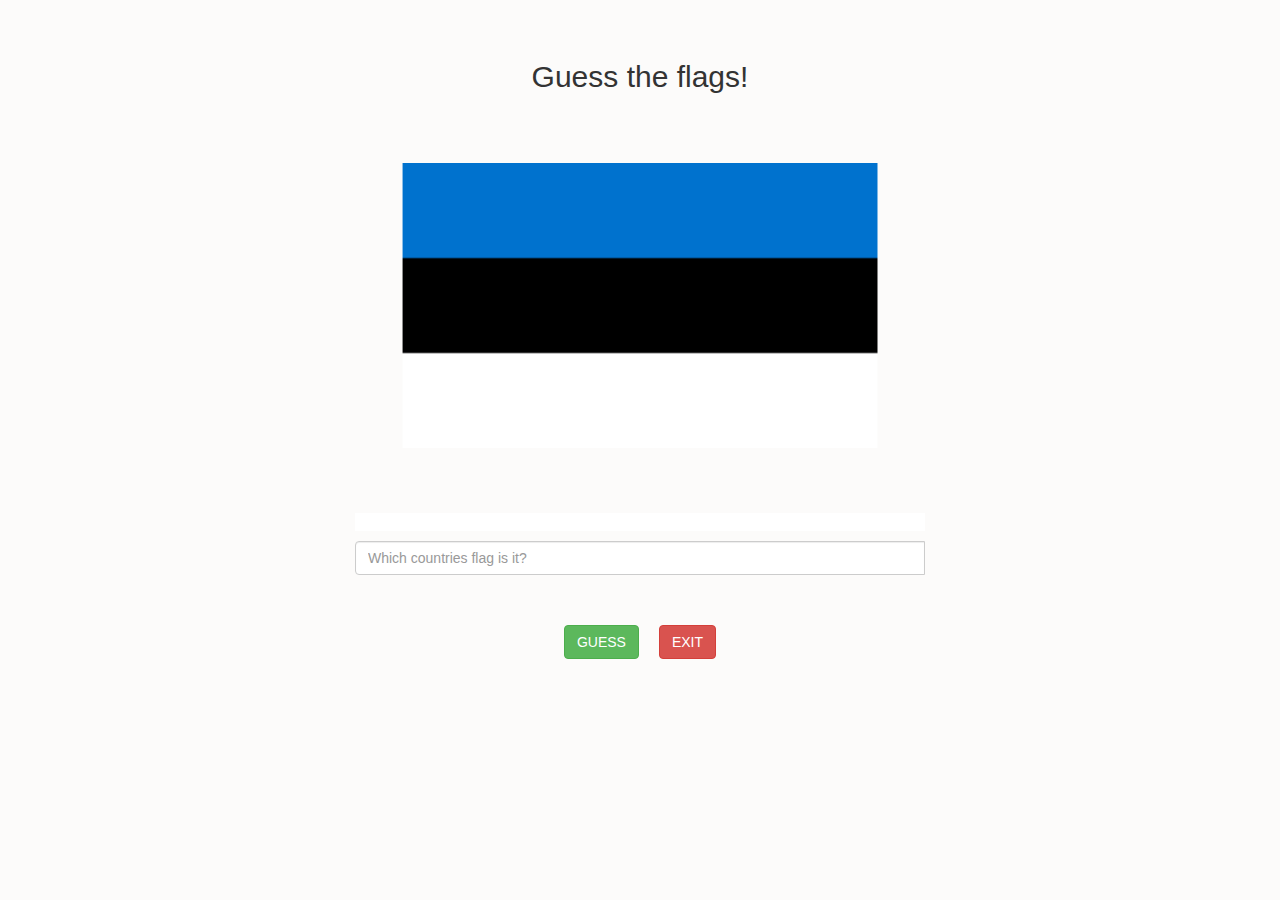
==== Lipud/game.html @ 64a22a78 "Flags.js object-oriented working version" ====
<!doctype html>
<html lang="et">
<head>
	<meta charset="UTF-8" />
	<meta http-equiv="X-UA-Compatible" content="IE=edge">
	<meta name="viewport" content="width=device-width, initial-scale=1">
	<meta name="description" content="Guess the flag">
	<meta name="author" content="Heleri Roosnurm">
	<link rel="stylesheet" href="https://maxcdn.bootstrapcdn.com/bootstrap/3.3.7/css/bootstrap.min.css" integrity="sha384-BVYiiSIFeK1dGmJRAkycuHAHRg32OmUcww7on3RYdg4Va+PmSTsz/K68vbdEjh4u" crossorigin="anonymous">
	<link rel="stylesheet" type="text/css" href="styles/normalize.css">
	<link rel="stylesheet" type="text/css" href="styles/styles.css">
	<title>Guess the flag</title>
</head>
<body onLoad=showStatus() onKeyPress=catchKeyCode() class="game-page">
	<div class="container">
		<div class="row">
			<div class="col-xs-12">
				<h2>Guess the flags!</h2>
				<div class="flag">
    				<canvas id="flag-board"></canvas>
    			</div>
				<input type="text" name="hint" id="hint" class="hint" readonly>
				<div class="input-group" name="input1" id="input">
      				<input type="text" name="guess1" id="guess1" class="form-control" placeholder="Which countries flag is it?">
        			<button class="btn btn-success" type="button" onclick="guessIt()">GUESS</button>
        			<button class="btn btn-danger" type="button"><a href="index.html">EXIT</a></button>
    			</div>
			</div>
		</div>
	</div>
	<script src="js/flags.js" type="text/javascript"></script>
	<script src="js/app.js" type="text/javascript"></script>
	<script src="js/canvas.js" type="text/javascript"></script>
    <script src="https://ajax.googleapis.com/ajax/libs/jquery/1.12.4/jquery.min.js"></script>
	<script src="https://maxcdn.bootstrapcdn.com/bootstrap/3.3.7/js/bootstrap.min.js" integrity="sha384-Tc5IQib027qvyjSMfHjOMaLkfuWVxZxUPnCJA7l2mCWNIpG9mGCD8wGNIcPD7Txa" crossorigin="anonymous"></script>
</body>
</html>
---- Lipud/styles/styles.css ----
body {
	margin: 0 auto;
	padding: 20px;
	width: 100vw;
	height: 100vh;
}

.game-page {
	background-color: #fcfbfa;
}

a {
	color: white;
}

h2 {
	margin-bottom: 20px;
}

a:hover,a:active {
	color: white;
	text-decoration: none;
}

.container {
	margin: 20px auto; 
}

.row {
	margin: 0 auto;
	max-width: 600px;
	text-align: center;
}

canvas {
	width: 100%;
	margin: 50px 0 50px 0;
}

.input-group {
	width: 100%;
	margin: 0 auto;
}

.input-group > * {
	margin: 0 0px 10px 0px;
}

.input-group > .btn {
	margin: 50px 10px 10px 10px;
}

.hint {
	border: none;
	color: black;
	width: 100%;
	margin: 10px 0 10px 0;
}

.home-buttons {
	margin: 20px;
}

img {
	width: 100%;
	padding: 20px;
}

.home-title {
	font-size: 40px;
}

table th, table tr{
	text-align: center;
}
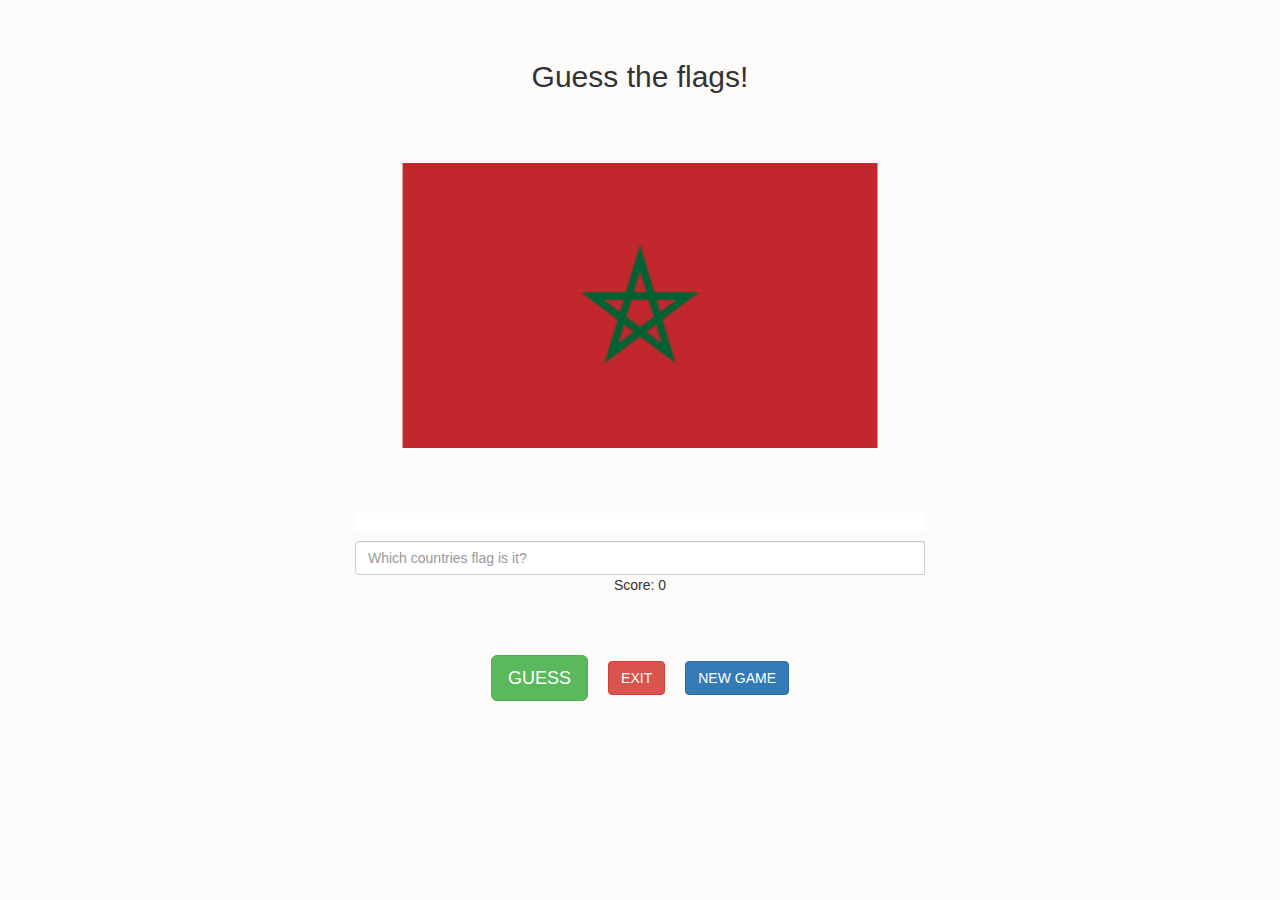
==== commit 5384f479: "adding score" ====
--- a/Lipud/game.html
+++ b/Lipud/game.html
@@ -17,21 +17,23 @@
 			<div class="col-xs-12">
 				<h2>Guess the flags!</h2>
 				<div class="flag">
-    				<canvas id="flag-board"></canvas>
-    			</div>
+    			<canvas id="flag-board"></canvas>
+    		</div>
 				<input type="text" name="hint" id="hint" class="hint" readonly>
 				<div class="input-group" name="input1" id="input">
-      				<input type="text" name="guess1" id="guess1" class="form-control" placeholder="Which countries flag is it?">
-        			<button class="btn btn-success" type="button" onclick="guessIt()">GUESS</button>
-        			<button class="btn btn-danger" type="button"><a href="index.html">EXIT</a></button>
-    			</div>
+      		<input type="text" name="guess1" id="guess1" class="form-control" placeholder="Which countries flag is it?">
+      		<div class="score" id="score"></div>
+        	<button class="btn btn-success btn-lg" type="button" onclick="guessIt()">GUESS</button>
+        	<button class="btn btn-danger" type="button"><a href="index.html">EXIT</a></button>
+        	<button class="btn btn-primary" type="button" onclick="location.reload()">NEW GAME</button>
+    		</div>
 			</div>
 		</div>
 	</div>
 	<script src="js/flags.js" type="text/javascript"></script>
 	<script src="js/app.js" type="text/javascript"></script>
 	<script src="js/canvas.js" type="text/javascript"></script>
-    <script src="https://ajax.googleapis.com/ajax/libs/jquery/1.12.4/jquery.min.js"></script>
+  <script src="https://ajax.googleapis.com/ajax/libs/jquery/1.12.4/jquery.min.js"></script>
 	<script src="https://maxcdn.bootstrapcdn.com/bootstrap/3.3.7/js/bootstrap.min.js" integrity="sha384-Tc5IQib027qvyjSMfHjOMaLkfuWVxZxUPnCJA7l2mCWNIpG9mGCD8wGNIcPD7Txa" crossorigin="anonymous"></script>
 </body>
 </html>
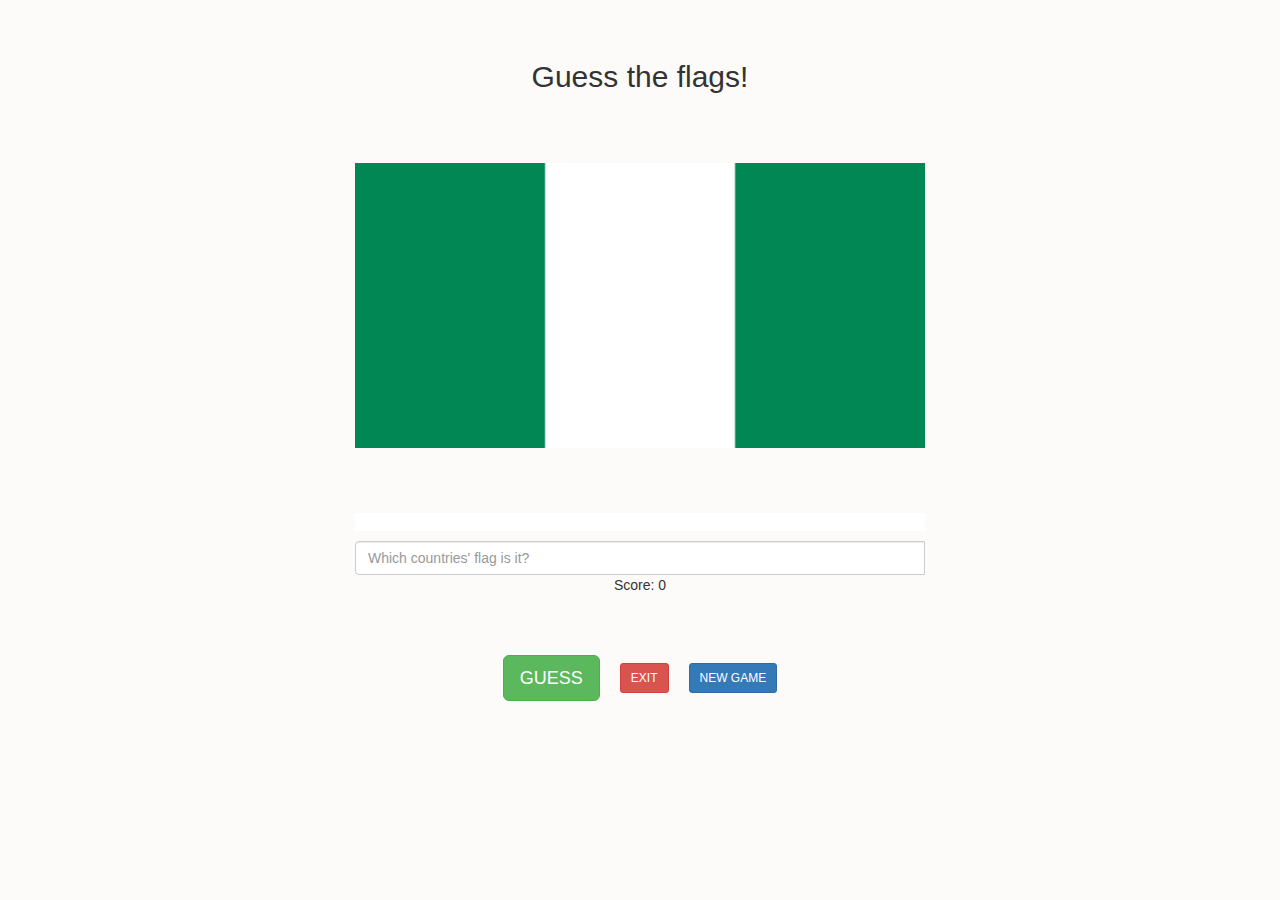
==== commit 0b64611c: "game continues after correct answer" ====
--- a/Lipud/game.html
+++ b/Lipud/game.html
@@ -11,7 +11,7 @@
 	<link rel="stylesheet" type="text/css" href="styles/styles.css">
 	<title>Guess the flag</title>
 </head>
-<body onLoad=showStatus() onKeyPress=catchKeyCode() class="game-page">
+<body onKeyPress=catchKeyCode() class="game-page">
 	<div class="container">
 		<div class="row">
 			<div class="col-xs-12">
@@ -21,11 +21,11 @@
     		</div>
 				<input type="text" name="hint" id="hint" class="hint" readonly>
 				<div class="input-group" name="input1" id="input">
-      		<input type="text" name="guess1" id="guess1" class="form-control" placeholder="Which countries flag is it?">
+      		<input type="text" name="guess1" id="guess1" class="form-control" placeholder="Which countries' flag is it?">
       		<div class="score" id="score"></div>
-        	<button class="btn btn-success btn-lg" type="button" onclick="guessIt()">GUESS</button>
-        	<button class="btn btn-danger" type="button"><a href="index.html">EXIT</a></button>
-        	<button class="btn btn-primary" type="button" onclick="location.reload()">NEW GAME</button>
+      		<button class="btn btn-success btn-lg" type="button" onclick="guessIt()">GUESS</button>
+        	<button class="btn btn-danger btn-sm" type="button"><a href="index.html">EXIT</a></button>
+        	<button class="btn btn-primary btn-sm" type="button" onclick="location.reload()">NEW GAME</button>
     		</div>
 			</div>
 		</div>
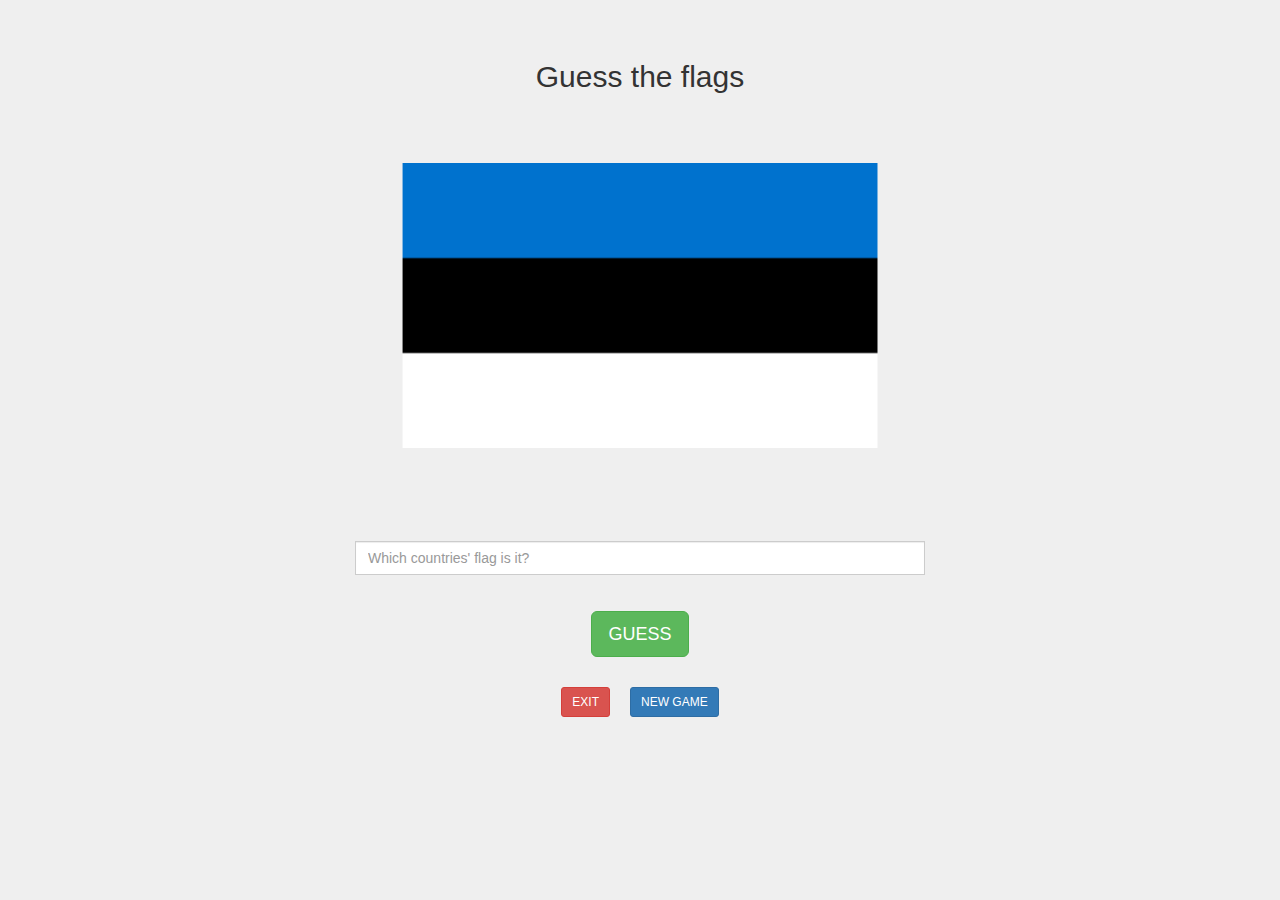
==== commit e3b11e3c: "new flags added" ====
--- a/Lipud/game.html
+++ b/Lipud/game.html
@@ -15,15 +15,27 @@
 	<div class="container">
 		<div class="row">
 			<div class="col-xs-12">
-				<h2>Guess the flags!</h2>
+				<h2>Guess the flags</h2>
 				<div class="flag">
     			<canvas id="flag-board"></canvas>
     		</div>
-				<input type="text" name="hint" id="hint" class="hint" readonly>
-				<div class="input-group" name="input1" id="input">
-      		<input type="text" name="guess1" id="guess1" class="form-control" placeholder="Which countries' flag is it?">
-      		<div class="score" id="score"></div>
-      		<button class="btn btn-success btn-lg" type="button" onclick="guessIt()">GUESS</button>
+    		<div class="input-group">
+					<input type="text" name="hint" id="hint" class="hint" readonly>
+					<input type="text" name="guess1" id="guess1" class="form-control" placeholder="Which countries' flag is it?"/>
+	      	<div class="score" id="score" style="margin-top:50px;"></div>
+      	</div>
+			</div>
+		</div>
+		<div class="row">
+			<div class="col-xs-12">
+					<div class="input-group small-buttons" name="input1" id="input">
+      			<button class="btn btn-success btn-lg" type="button" onclick="guessIt()">GUESS</button>
+      		</div>	
+			</div>
+		</div>
+		<div class="row">
+			<div class="col-xs-12">
+				<div class="input-group small-buttons" name="input1" id="input">
         	<button class="btn btn-danger btn-sm" type="button"><a href="index.html">EXIT</a></button>
         	<button class="btn btn-primary btn-sm" type="button" onclick="location.reload()">NEW GAME</button>
     		</div>
--- a/Lipud/styles/styles.css
+++ b/Lipud/styles/styles.css
@@ -6,7 +6,7 @@
 }
 
 .game-page {
-	background-color: #fcfbfa;
+	background-color: #efefef;
 }
 
 a {
@@ -47,10 +47,11 @@
 }
 
 .input-group > .btn {
-	margin: 50px 10px 10px 10px;
+	margin: 20px 10px 10px 10px;
 }
 
 .hint {
+	background-color: transparent;
 	border: none;
 	color: black;
 	width: 100%;
@@ -72,4 +73,4 @@
 
 table th, table tr{
 	text-align: center;
-}+}
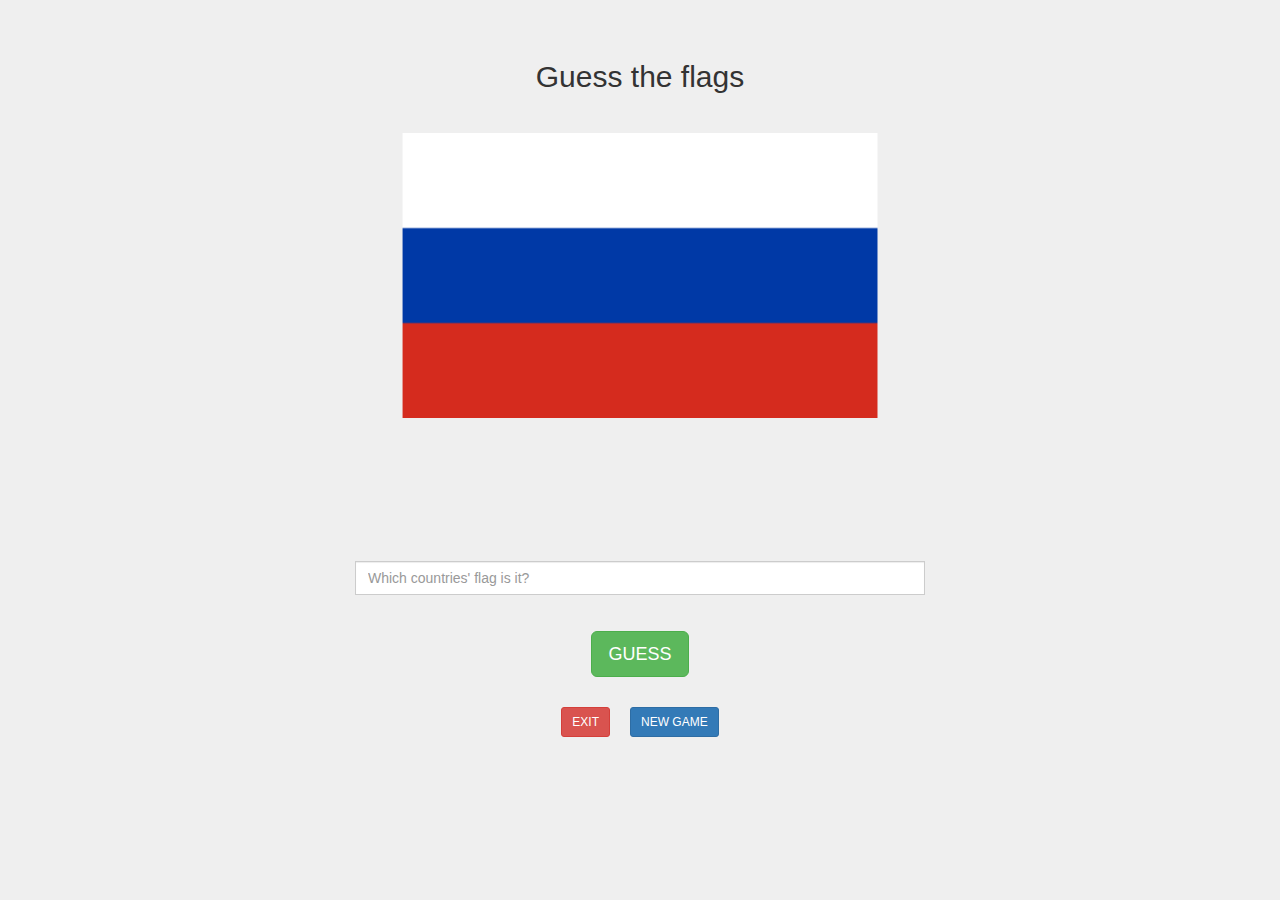
==== commit ec12934d: "game over info designed" ====
--- a/Lipud/game.html
+++ b/Lipud/game.html
@@ -18,6 +18,7 @@
 				<h2>Guess the flags</h2>
 				<div class="flag">
     			<canvas id="flag-board"></canvas>
+    			<div id="gameover" class="gameover"></div>
     		</div>
     		<div class="input-group">
 					<input type="text" name="hint" id="hint" class="hint" readonly>
--- a/Lipud/styles/styles.css
+++ b/Lipud/styles/styles.css
@@ -34,7 +34,7 @@
 
 canvas {
 	width: 100%;
-	margin: 50px 0 50px 0;
+	margin: 20px 0 50px 0;
 }
 
 .input-group {
@@ -74,3 +74,14 @@
 table th, table tr{
 	text-align: center;
 }
+
+.gameover {
+	font-size: 14px;
+	margin-bottom: 50px;
+}
+
+span {
+	text-transform: uppercase;
+	color: red;
+	font-size: 20px;
+} 
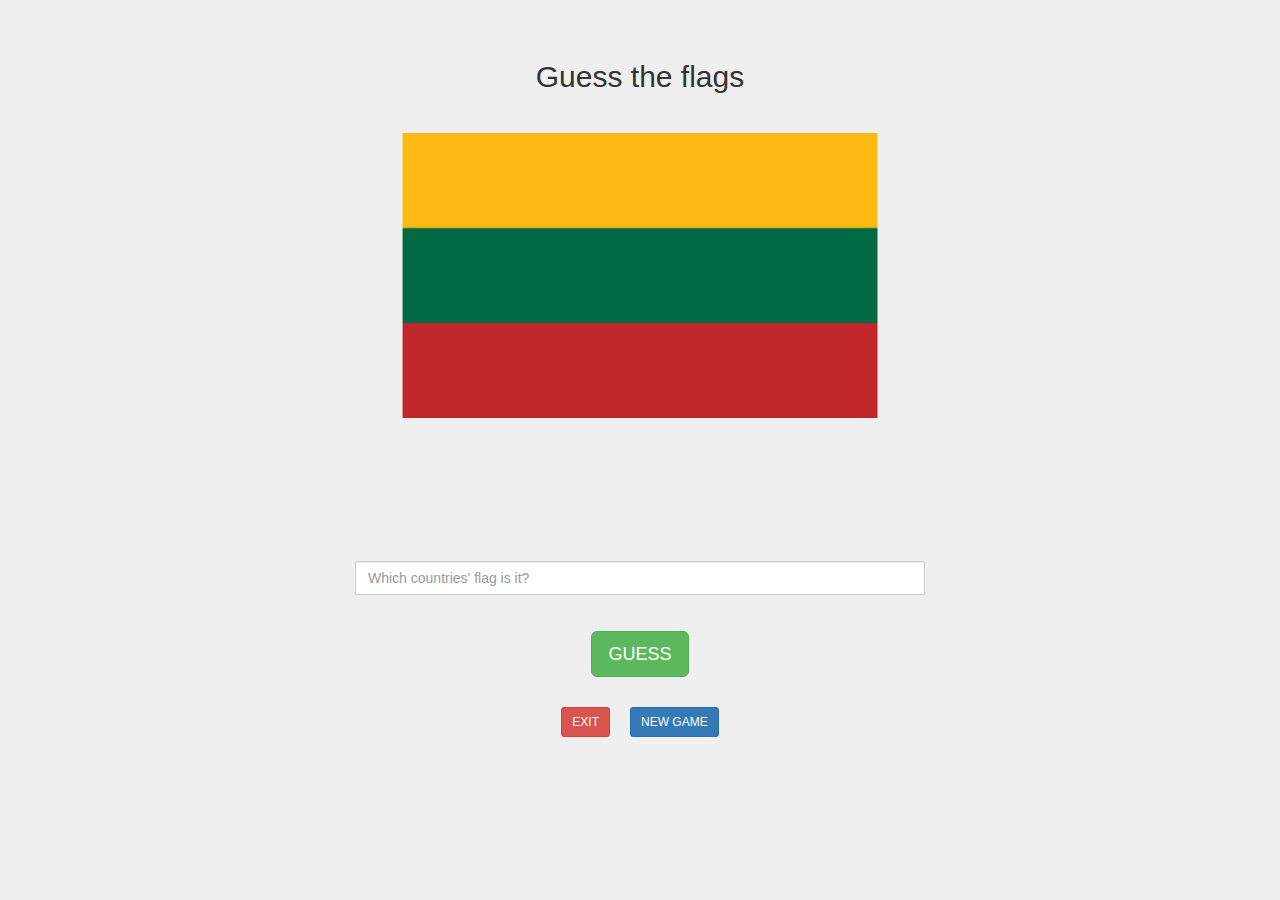
==== commit 5021f730: "All flags show up only once." ====
--- a/Lipud/game.html
+++ b/Lipud/game.html
@@ -45,7 +45,6 @@
 	</div>
 	<script src="js/flags.js" type="text/javascript"></script>
 	<script src="js/app.js" type="text/javascript"></script>
-	<script src="js/canvas.js" type="text/javascript"></script>
   <script src="https://ajax.googleapis.com/ajax/libs/jquery/1.12.4/jquery.min.js"></script>
 	<script src="https://maxcdn.bootstrapcdn.com/bootstrap/3.3.7/js/bootstrap.min.js" integrity="sha384-Tc5IQib027qvyjSMfHjOMaLkfuWVxZxUPnCJA7l2mCWNIpG9mGCD8wGNIcPD7Txa" crossorigin="anonymous"></script>
 </body>
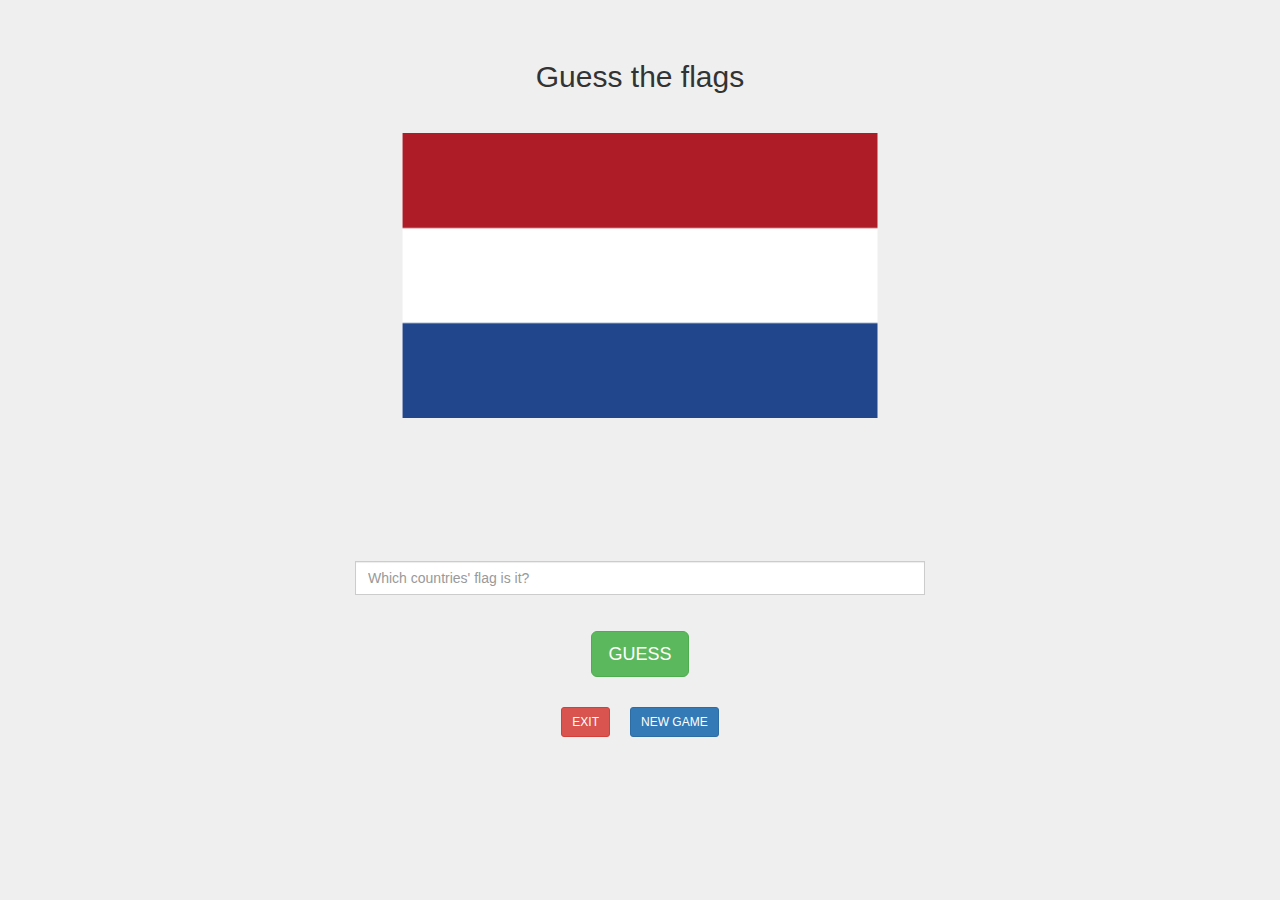
==== commit a51dd8d2: "treppimine" ====
--- a/Lipud/game.html
+++ b/Lipud/game.html
@@ -21,8 +21,8 @@
     			<div id="gameover" class="gameover"></div>
     		</div>
     		<div class="input-group">
-					<input type="text" name="hint" id="hint" class="hint" readonly>
-					<input type="text" name="guess1" id="guess1" class="form-control" placeholder="Which countries' flag is it?"/>
+				<input type="text" name="hint" id="hint" class="hint" readonly>
+				<input type="text" name="guess1" id="guess1" class="form-control" placeholder="Which countries' flag is it?"/>
 	      	<div class="score" id="score" style="margin-top:50px;"></div>
       	</div>
 			</div>
@@ -45,7 +45,7 @@
 	</div>
 	<script src="js/flags.js" type="text/javascript"></script>
 	<script src="js/app.js" type="text/javascript"></script>
-  <script src="https://ajax.googleapis.com/ajax/libs/jquery/1.12.4/jquery.min.js"></script>
+  	<script src="https://ajax.googleapis.com/ajax/libs/jquery/1.12.4/jquery.min.js"></script>
 	<script src="https://maxcdn.bootstrapcdn.com/bootstrap/3.3.7/js/bootstrap.min.js" integrity="sha384-Tc5IQib027qvyjSMfHjOMaLkfuWVxZxUPnCJA7l2mCWNIpG9mGCD8wGNIcPD7Txa" crossorigin="anonymous"></script>
 </body>
 </html>
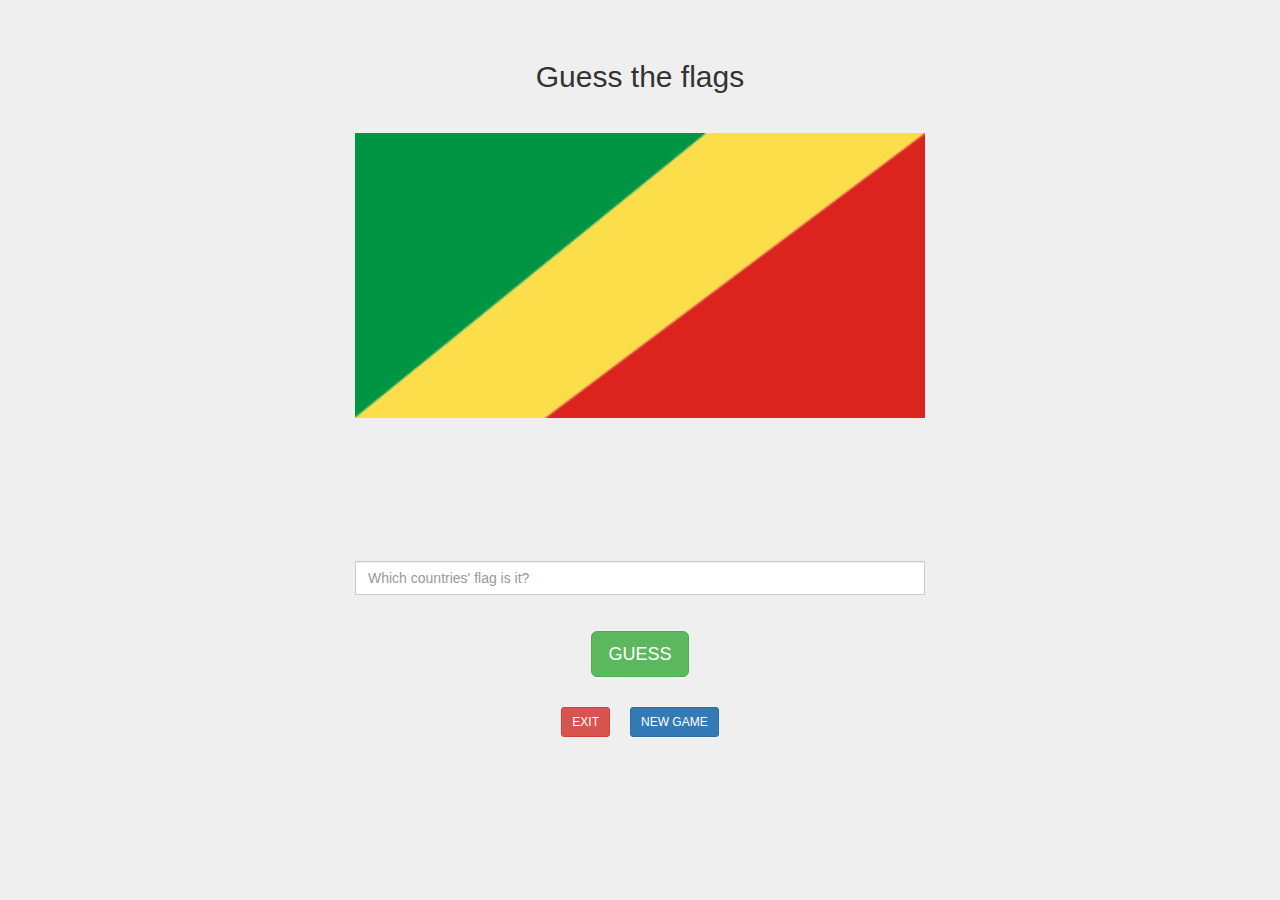
==== commit 9cbb782b: "treppimine 2" ====
--- a/Lipud/game.html
+++ b/Lipud/game.html
@@ -45,7 +45,7 @@
 	</div>
 	<script src="js/flags.js" type="text/javascript"></script>
 	<script src="js/app.js" type="text/javascript"></script>
-  	<script src="https://ajax.googleapis.com/ajax/libs/jquery/1.12.4/jquery.min.js"></script>
+  <script src="https://ajax.googleapis.com/ajax/libs/jquery/1.12.4/jquery.min.js"></script>
 	<script src="https://maxcdn.bootstrapcdn.com/bootstrap/3.3.7/js/bootstrap.min.js" integrity="sha384-Tc5IQib027qvyjSMfHjOMaLkfuWVxZxUPnCJA7l2mCWNIpG9mGCD8wGNIcPD7Txa" crossorigin="anonymous"></script>
 </body>
 </html>
